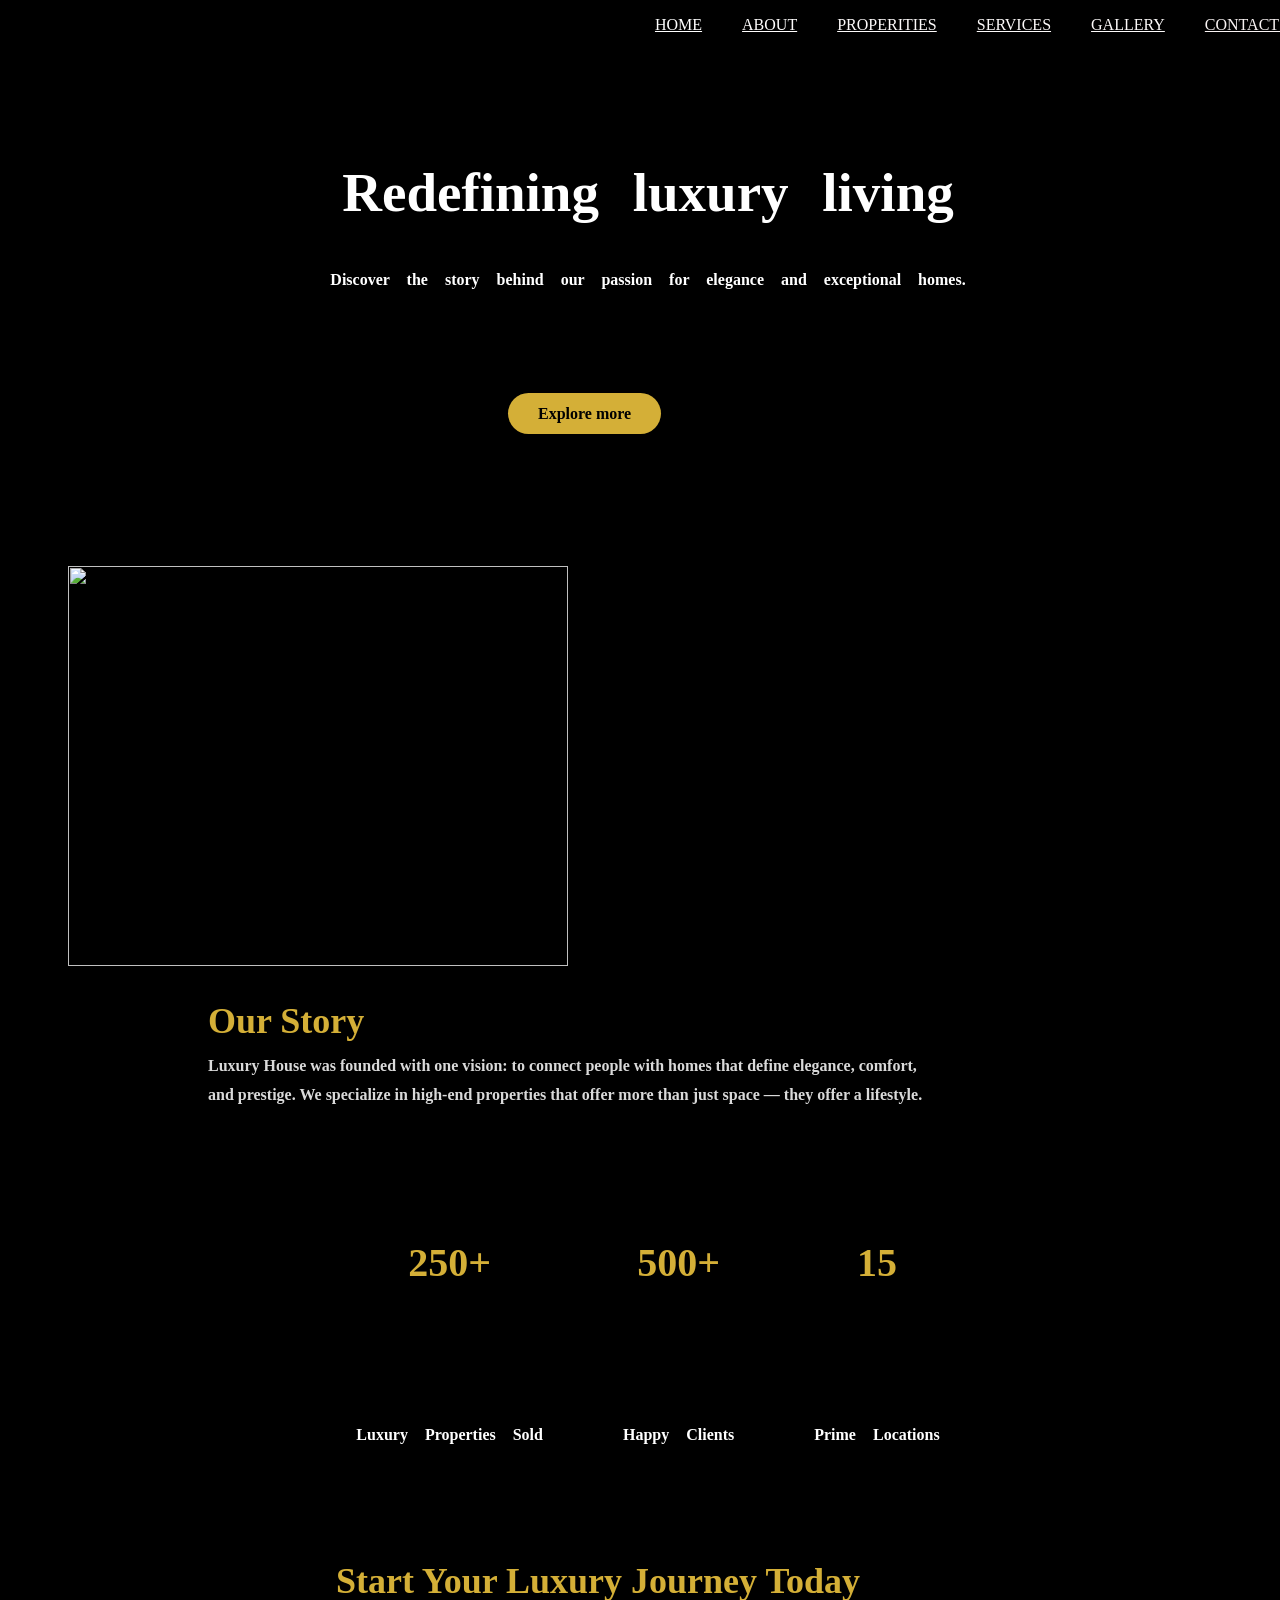
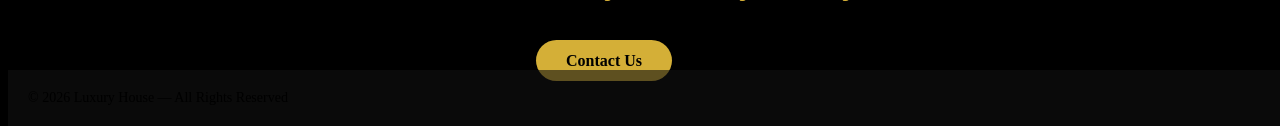
==== aabout.html @ 43c9a699 "HOME" ====
<!DOCTYPE html>
<html>
    <head>
        <meta name="viewport" content="width=devicw-width,initial-scale=1.0">
        <meta charset="UTF-8">
        <link rel="stylesheet" href="about.css">

        <title>about your futur land</title>
    </head>
    <body>
        <header class="about">
            
                    <ul >
                        <li ><a  href="home.html" style="color:rgb(255, 255, 255)">HOME   </a></li>      
                        <li ><a   href="aabout.html" style="color:rgb(255, 253, 253)">ABOUT  </a></li>     
                        <li ><a   href="propreties.html" style="color:rgb(253, 250, 250)">PROPERITIES  </a></li>    
                        <li ><a   href="services.html"style="color:rgb(253, 250, 250)">SERVICES   </a></li>
                        <li ><a   href="gallery.html" style="color:rgb(253, 250, 250)">GALLERY   </a></li>
                        <li ><a   href="contact.html" style="color:rgb(249, 243, 243)">CONTACTS   </a></li>
                        <div class="berger">=</div>
                    </ul>
                    
            <div class="pere">
                <h1>Redefining luxury living</h1>
                <p>Discover the story behind our passion for elegance and exceptional homes.</p>
                <a href="#" class="btn">Explore more</a>
            </div>
        </header>
        <img src="Images/about3.png" >
        <section class="text">
            <h2>Our Story</h3>
            <strong>
                Luxury House was founded with one vision: to connect people with homes that define elegance, comfort,<br> and prestige. 
                We specialize in high-end properties that offer more than just space — they offer a lifestyle.
            </strong>
        </section>
            <section class="stats">
                <div class="stats-content">
                    <div class="stat">
                        <h3>250+</h3>
                        <p>Luxury Properties Sold</p>
                    </div>
                    <div class="stat">
                        <h3>500+</h3>
                        <p>Happy Clients</p>
                    </div>
                        <div class="stat">
                        <h3>15</h3>
                        <p>Prime Locations</p>
                    </div>
                </div>
            </section>
            <section class="cta">
                <h2>Start Your Luxury Journey Today</h2>
                <a href="contact.html" class="bttn">Contact Us</a>
            </section>

            <footer>
                © 2026 Luxury House — All Rights Reserved
            </footer>

    </body>
</html>
---- about.css ----
body{
  background-color: black;
  width: 100%;
  height:1000px;
  overflow-x:hidden;
}
ul{
  display:flex;
  gap:40px;
  justify-content: end;

  list-style-type: none;
  color:white;
  
}
li{
  text-decoration-line:none;
}
.about{
  background:url(Images/about2.png)  no-repeat;
  width:100%;
  height:500px;
  background-size: 100%;
}
h1{
    position: relative;
    font-size: 55px;
    color:white;
    top: 90px;
    text-align: center;
    word-spacing: 20px;
}
p{
    position:relative;
    color:white;
    top:100px;
    text-align: center;
    font-weight: bold;
    word-spacing:13px ;
}
.btn{
  padding:12px 30px;
  border-radius:30px;
  background:#d4af37;
  color:black;
  text-decoration:none;
  font-weight:600;
  transition:0.3s;
  justify-content: center;
  position:relative;
  top:200px;
  left:500px;
}
.btn:hover{
    background: white;
}
img{
    position:relative;
    top:50px;
    height:400px;
    width:500px;
    left:60px;
}
h2{
  position:relative;
  top:50px;
  left:200px;
  color:#d4af37;
  font-size:36px;
}
strong{
  position: relative;

  color:white;
  top:30px;
  left:200px;
  line-height:1.8;
  opacity:0.85;
}
.stats{
  background:url('https://images.unsplash.com/photo-1501183638710-841dd1904471') center/cover no-repeat;
  padding:80px 10%;
  text-align:center;
  position:relative;
  top:40px;
}
.stats::after{
  content:"";
  position:absolute;
  inset:0;
  background:rgba(0,0,0,0.7);
}
.stats-content{
  position:relative;
  z-index:2;
  display:flex;
  justify-content:center;
  gap:80px;
  flex-wrap:wrap;
}

.stat h3{
  font-size:40px;
  color:#d4af37;
}


footer{
  left:500px;
  padding:20px;
  background:#111;
  font-size:14px;
  opacity:0.6;
}
.cta{
  left:500px;
  padding:80px 10%;
}

.cta h2{
  font-size:36px;
  margin-bottom:20px;
}
.berger
footer{
  padding:20px;
  background:hsl(0, 15%, 91%);
  font-size:14px;
  opacity:0.6;
}
.bttn{
  padding:12px 30px;
  border-radius:30px;
  background:#d4af37;
  color:black;
  text-decoration:none;
  font-weight:600;
  transition:0.3s;
  justify-content: center;
  position:relative;
  top:80px;
  left:400px;

}
.berger{
  display: none;
}


@media screen and (max-width:768px) {
    .stats-content{
      position:relative;
      z-index:2;
      display:flex;
      flex-direction: column;
      justify-content:center;
      gap:80px;
    }
    img{
    position:relative;
    top:50px;
    height:200px;
    width:300px;
    left:60px;
}
  .about{
    background:url(Images/about2.png)  no-repeat;
    background-size: 100%;
    max-width:100%;
    height:500px;
    background-size: 100%;
  }
  .btn{
  padding:12px 30px;
  border-radius:30px;
  background:#d4af37;
  color:black;
  text-decoration:none;
  font-weight:600;
  transition:0.3s;
  justify-content: center;
  position:relative;
  top:200px;
  left:200px;
}
.text{
  position:relative;
  top:-10px;
  left:-10px;
}
.stats{
  background:url('https://images.unsplash.com/photo-1501183638710-841dd1904471') center/cover no-repeat;
  padding:80px 10%;
  text-align:center;
  position:relative;
  left: 100px;
  top:40px;
}
.cta{
  position: relative;
  left:-100px;
  padding:80px 10%;
}
}
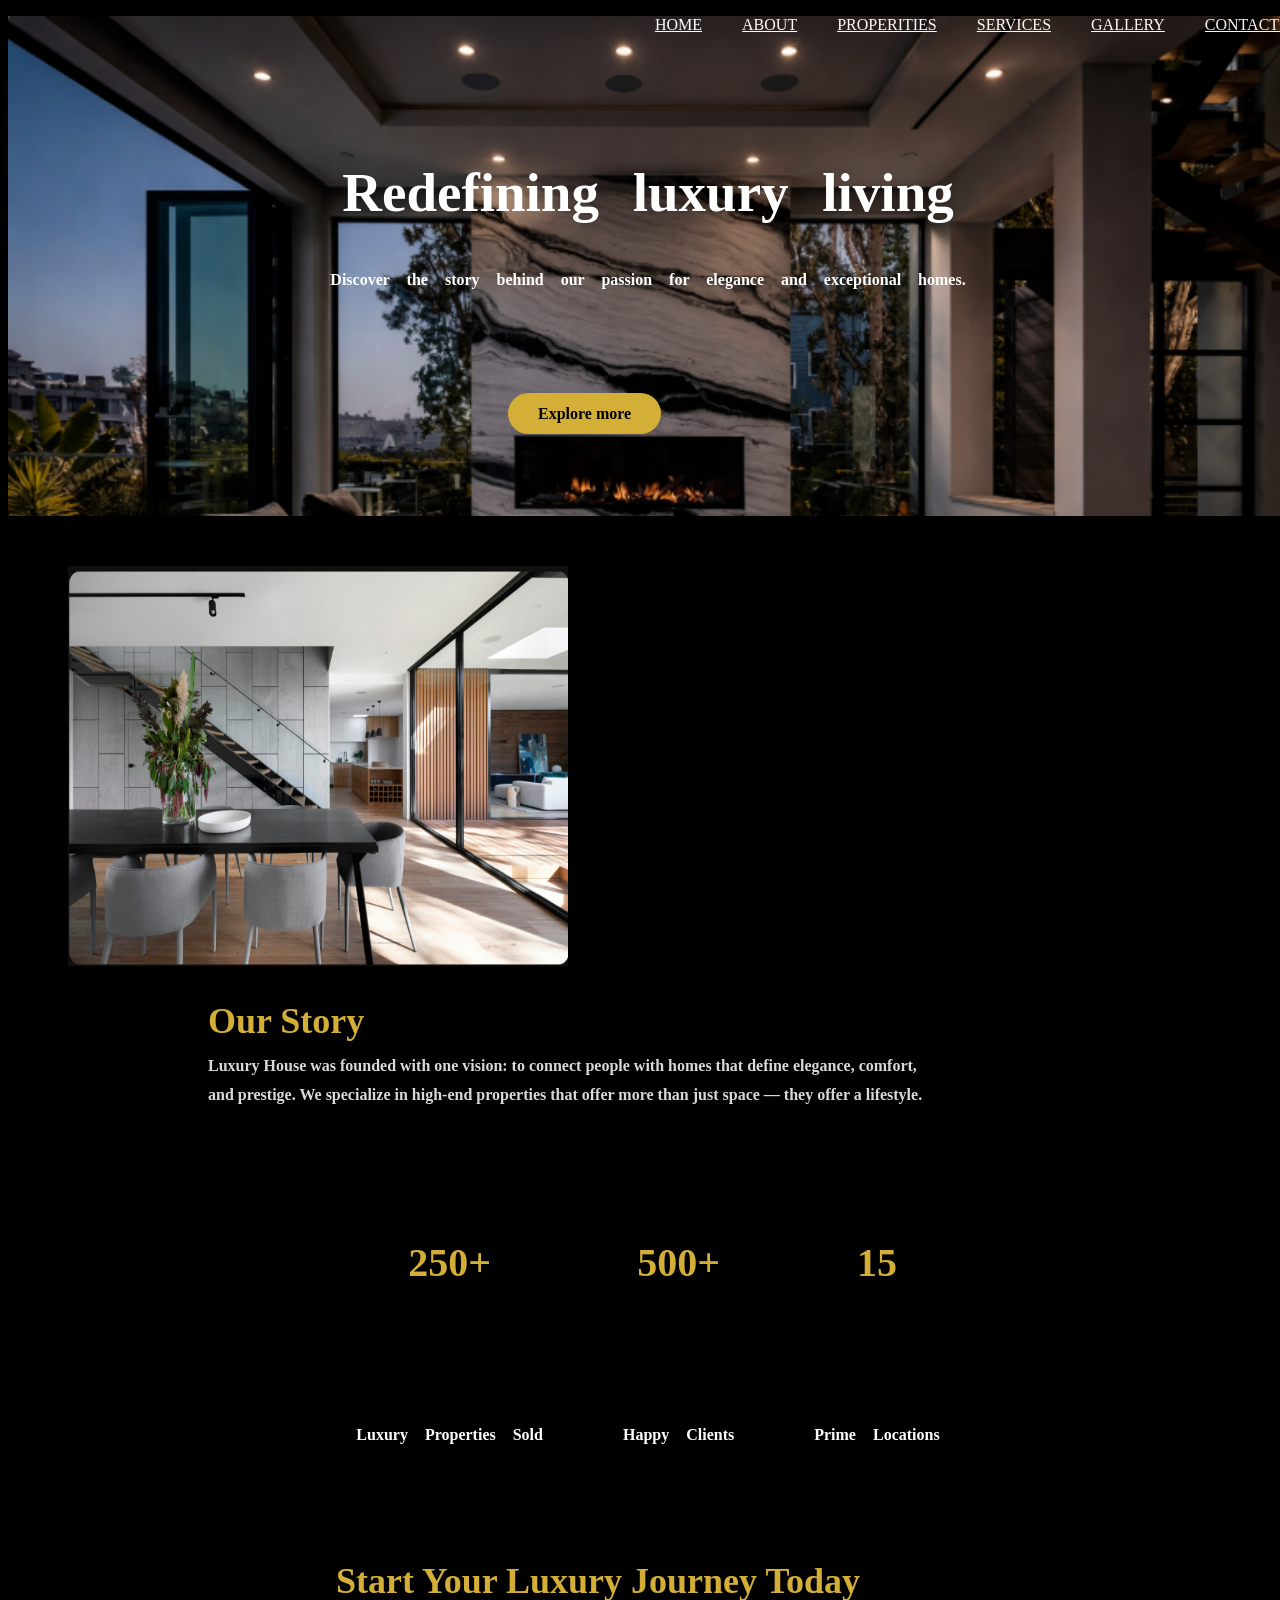
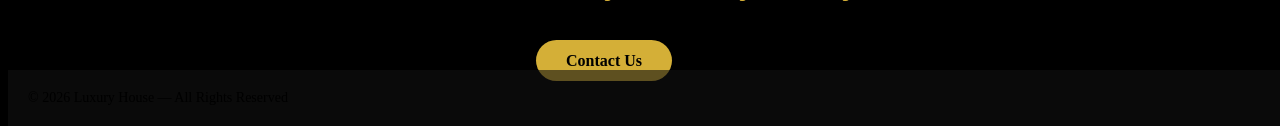
==== commit 3d09f341: "index" ====
--- a/aabout.html
+++ b/aabout.html
@@ -11,7 +11,7 @@
         <header class="about">
             
                     <ul >
-                        <li ><a  href="home.html" style="color:rgb(255, 255, 255)">HOME   </a></li>      
+                        <li ><a  href="index.html" style="color:rgb(255, 255, 255)">HOME   </a></li>      
                         <li ><a   href="aabout.html" style="color:rgb(255, 253, 253)">ABOUT  </a></li>     
                         <li ><a   href="propreties.html" style="color:rgb(253, 250, 250)">PROPERITIES  </a></li>    
                         <li ><a   href="services.html"style="color:rgb(253, 250, 250)">SERVICES   </a></li>
